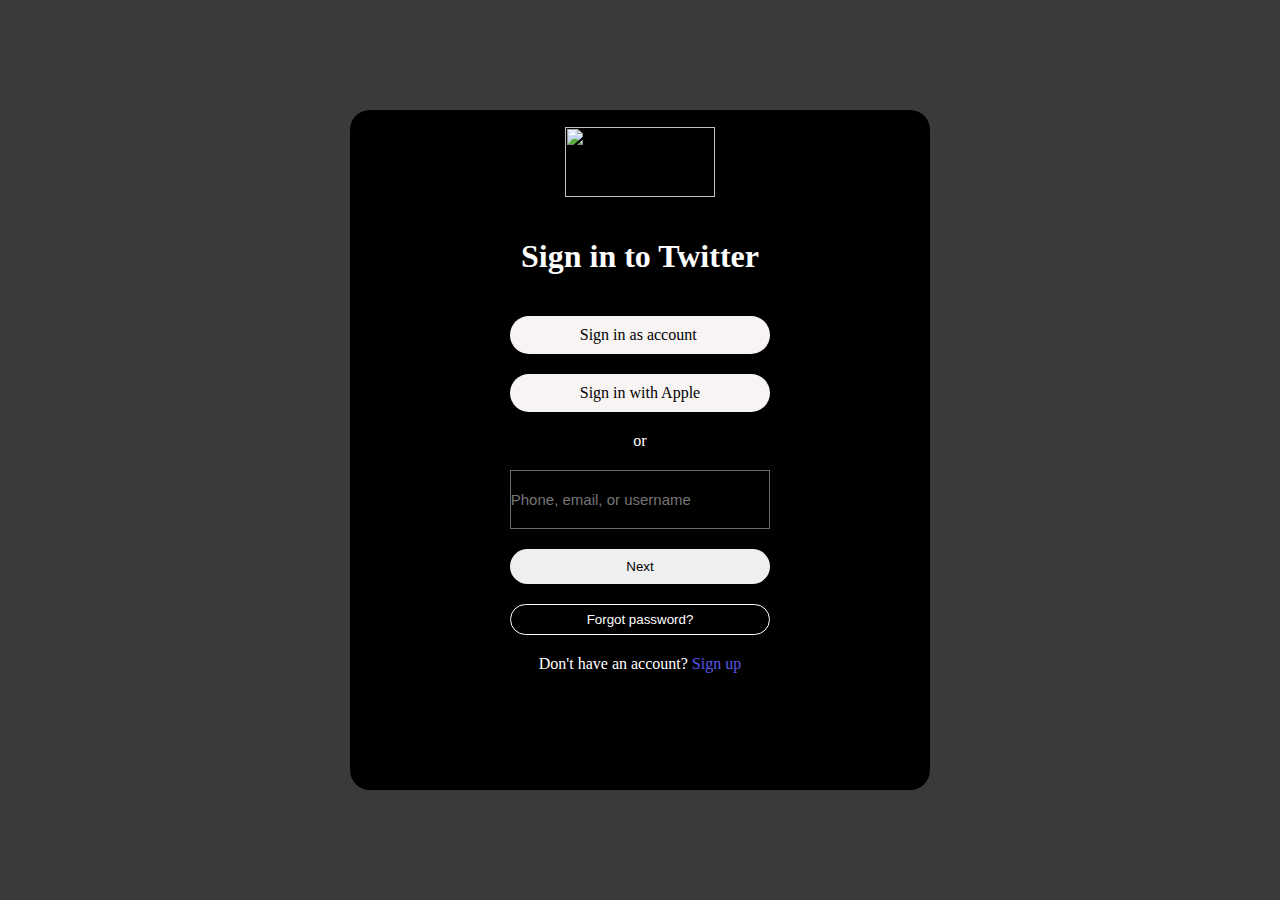
==== index.html @ b9c3ded5 "Create index.html" ====
<!DOCTYPE html>
<html lang="pt-br">

<head>
    <meta charset="UTF-8">
    <meta name="viewport" content="width=device-width, initial-scale=1.0">
    <title>Twitter Clone</title>
    <style>
        body {
            margin: 0;
            padding: 0;
            box-sizing: border-box;
            display: flex;
            justify-content: center;
            align-items: center;
            background-color: rgb(58, 58, 58);
            width: 100vw;
            height: 100vh;
     
        }

        .flex {
            display: flex;
            justify-content: center;
            border-radius: 20px;

            background-color: rgb(0, 0, 0);

            width: 580px;
            height: 680px;
        }

        .container { 
            display: flex;
            justify-content: center;
            align-items: center;
            flex-direction: column;
            gap: 20px;
            padding-bottom: 100px;
        }
        

        .title { 
            color: white;
        }

        .login { 
            width: 100%;
        }

        .conta,
        .apple {
            cursor: pointer;
            background-color: rgb(248, 244, 244);
            padding: 10px 70px;
            border-radius: 20px;
        }

        .user{ 
            width: 100%;
        }

        .text-login {
            width: 100%;
            box-sizing: border-box;
            background-color: rgba(249, 255, 249, 0);
            border: 1px solid rgb(107, 107, 107);
            padding: 20px 0px;
        }


        .middle { 
            color: white;
        
          
        }
        
        .button-next { 
            width: 100%;
        }

        .button-next > button { 
            cursor: pointer;
            padding: 10px 50px;
            border-radius: 20px;
            border: none;
            width: 100%;
        }
        
        .forgot-password { 
            width: 100%;
        }

        .forgot-password > button { 
            cursor: pointer;
            width: 100%;
            padding: 7px 0px;
            border-radius: 20px;
            background-color: black;
            color: white;
            border: 1px solid white;
        }

        input { 
            color: white;
            font-size: 15px;
        }

        span {
            display: block;
        }

        a { 
            color: white;
            text-decoration: none;
     
      
        
        }
        .link { 
            text-align: start; 
        }

        .bottom { 
            display: inline;
            color: rgb(86, 86, 233);
        }

        img { 
            width: 150px;
            height: 70px;
        }dsasad
    
    </style>
</head>

<body>
    <div class="flex">
        <div class="container">
            <img src="/img/x.webp" alt="" class="logotwtiter">
        <div class="title">
            <h1>Sign in to Twitter</h1>
        </div>
        <div class="login">
            <span class="conta">Sign in as account</span>
        </div>
        <div class="login">
            <span class="apple">Sign in with Apple</span>
        </div>

        <!-- Meio da Seçao -->
        <div class="middle">
            <span>or</span>
        </div>

        <div class="user">
            <input  class="text-login type="text" placeholder="Phone, email, or username"">
        </div>

        <div class="button-next">
            <button>Next</button>
        </div>

        <div class="forgot-password">
            <button>Forgot password?</button>
        </div>

        <div class="link">
        <a href="#">Don't have an account? <span class="bottom">Sign up</span></a>
        </div>

    </div>
    </div>

  
</body>

</html>
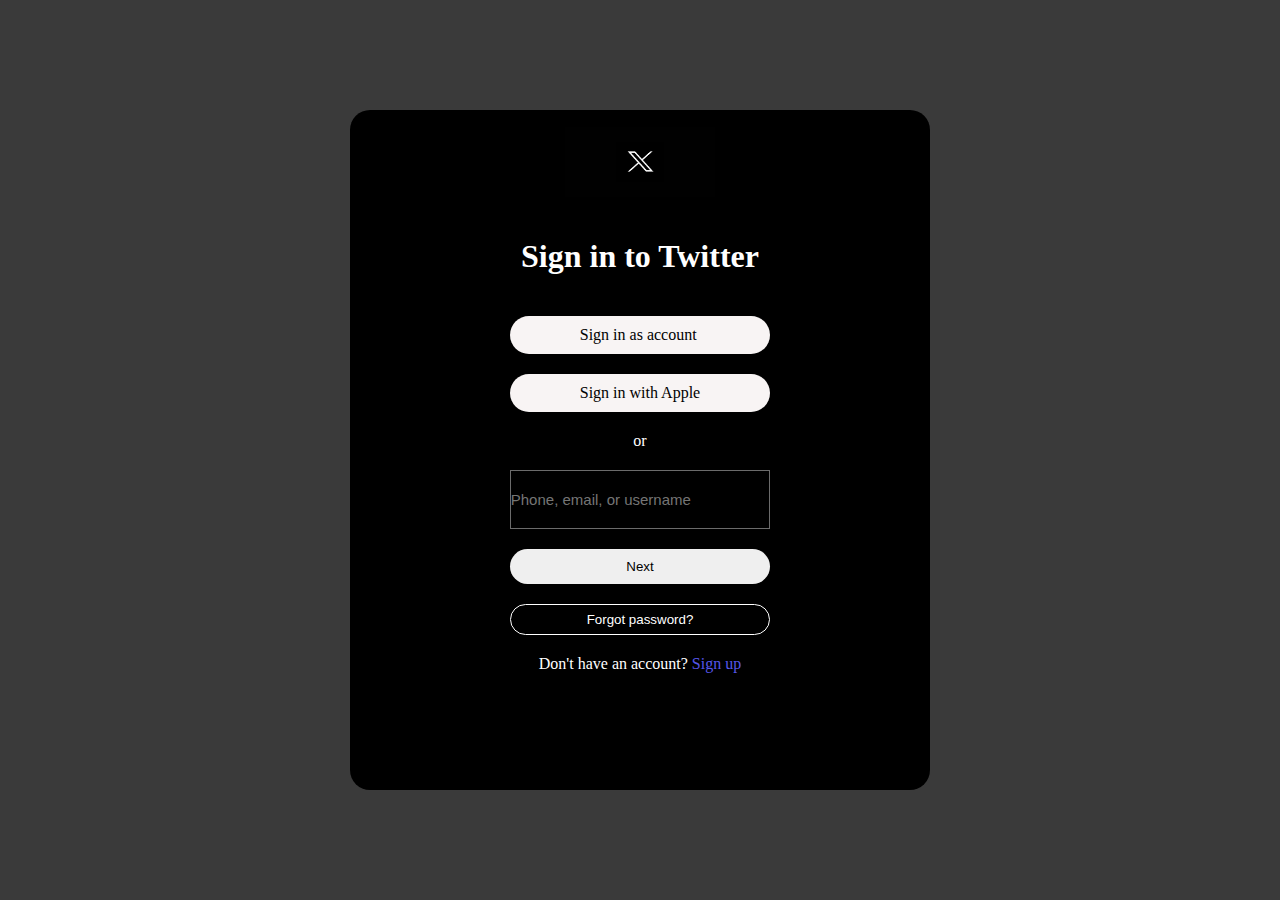
==== commit e98cda59: "att" ====
--- a/index.html
+++ b/index.html
@@ -137,7 +137,7 @@
 <body>
     <div class="flex">
         <div class="container">
-            <img src="/img/x.webp" alt="" class="logotwtiter">
+            <img src="/x.webp" alt="" class="logotwtiter">
         <div class="title">
             <h1>Sign in to Twitter</h1>
         </div>
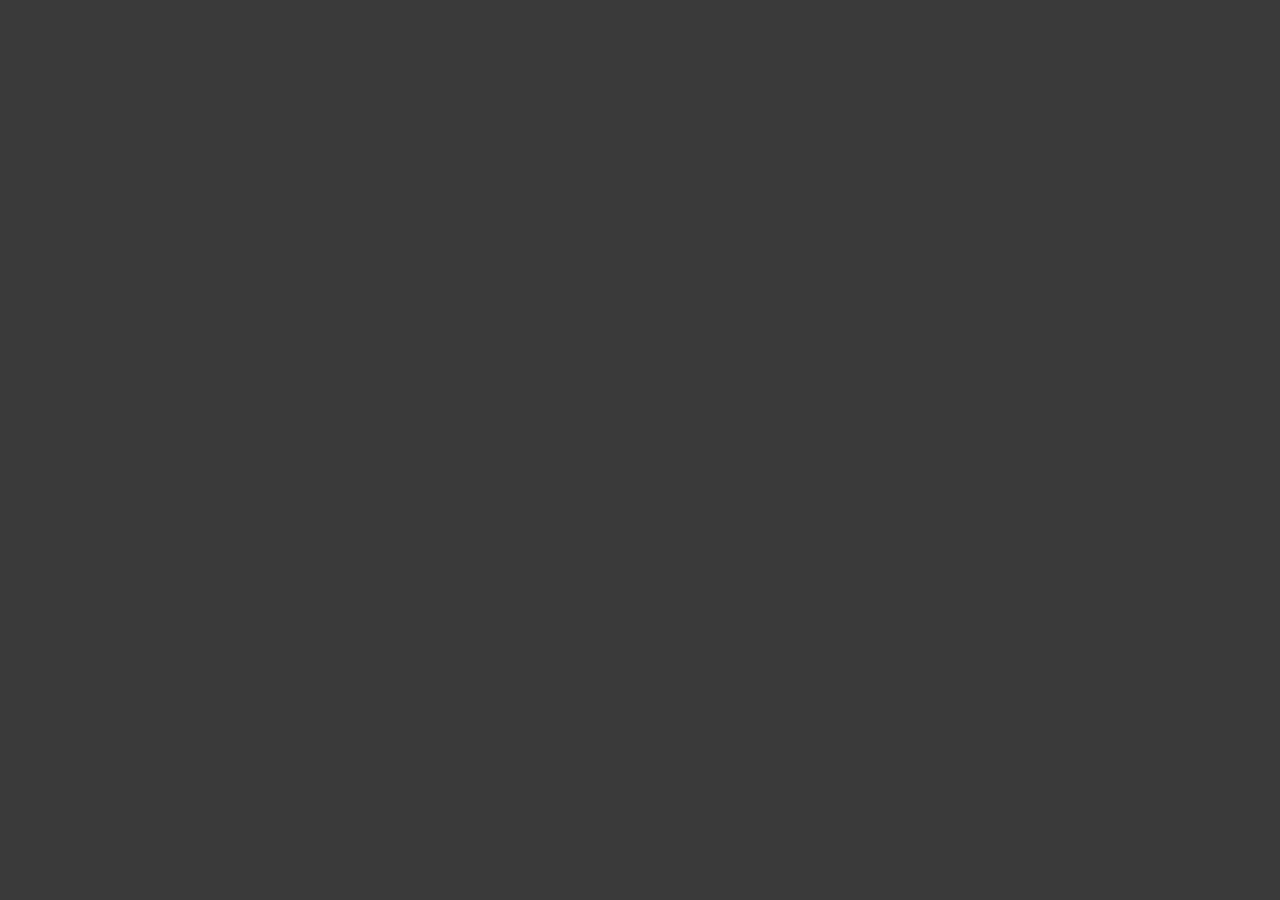
==== commit a3d16b22: "Update index.html" ====
--- a/index.html
+++ b/index.html
@@ -129,9 +129,10 @@
         img { 
             width: 150px;
             height: 70px;
-        }dsasad
-    
-    </style>
+       
+        }
+
+
 </head>
 
 <body>
@@ -154,7 +155,7 @@
         </div>
 
         <div class="user">
-            <input  class="text-login type="text" placeholder="Phone, email, or username"">
+            <input class="text-login" type="text" placeholder="Phone, email, or username">
         </div>
 
         <div class="button-next">
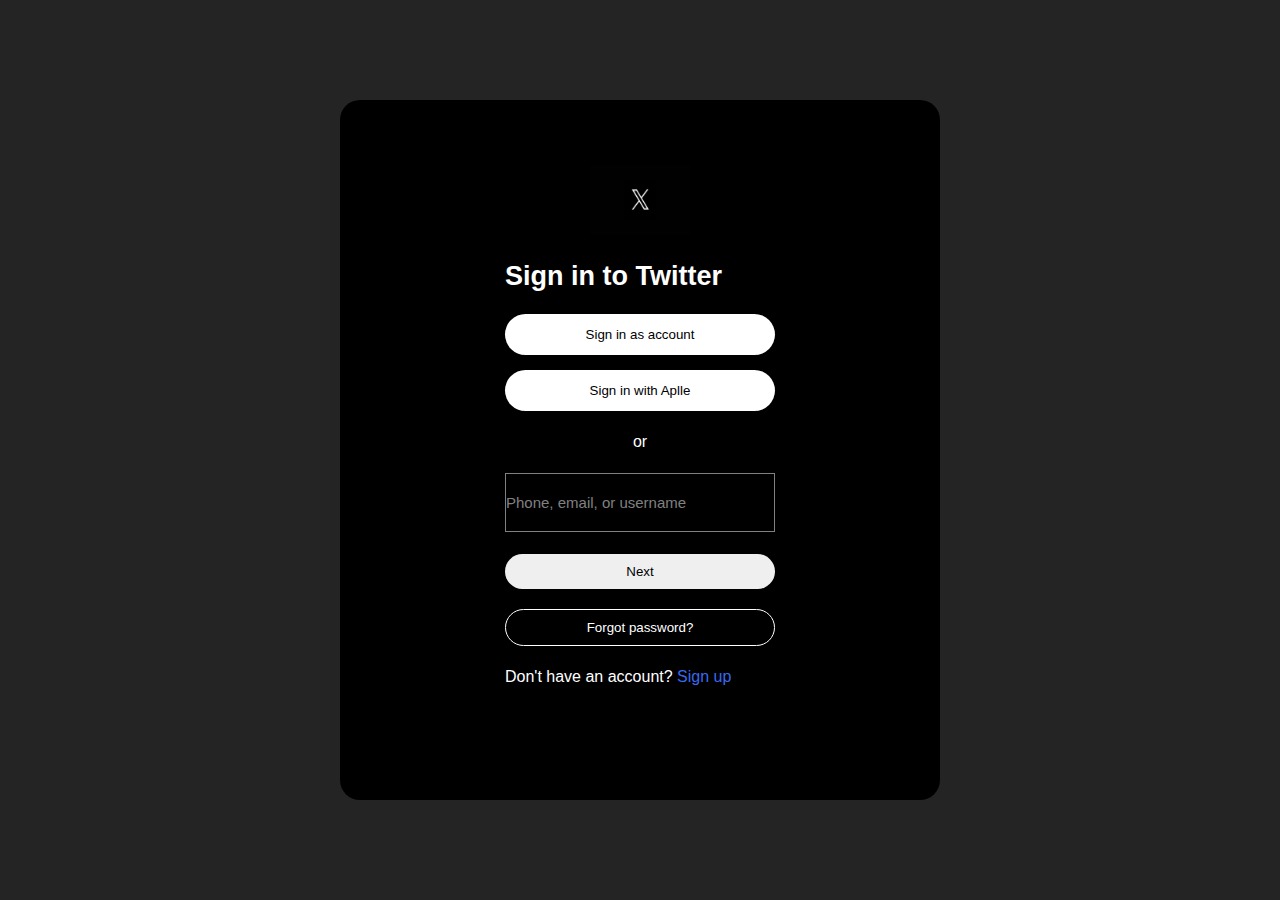
==== commit f39b045f: "Update index.html" ====
--- a/index.html
+++ b/index.html
@@ -4,176 +4,179 @@
 <head>
     <meta charset="UTF-8">
     <meta name="viewport" content="width=device-width, initial-scale=1.0">
-    <title>Twitter Clone</title>
+    <title>Document</title>
     <style>
-        body {
+        * {
+            box-sizing: border-box;
+            font-family: Arial, Helvetica, sans-serif;
             margin: 0;
             padding: 0;
-            box-sizing: border-box;
+        }
+
+        body {
+
+            background-color: rgb(36, 36, 36);
+            height: 100vh;
             display: flex;
             justify-content: center;
             align-items: center;
-            background-color: rgb(58, 58, 58);
-            width: 100vw;
-            height: 100vh;
-     
         }
 
-        .flex {
+        main {
+            width: 600px;
+            height: 700px;
+            background-color: black;
+            color: white;
             display: flex;
             justify-content: center;
             border-radius: 20px;
-
-            background-color: rgb(0, 0, 0);
-
-            width: 580px;
-            height: 680px;
         }
 
-        .container { 
+        h1 { 
+            font-size: 27px;
+            align-self: flex-start;
+            text-align: start;
+        
+       
+  
+        }
+        .container {
             display: flex;
+            align-items: center;
             justify-content: center;
-            align-items: center;
             flex-direction: column;
-            gap: 20px;
-            padding-bottom: 100px;
-        }
-        
-
-        .title { 
-            color: white;
+            background-color: rgb(0, 0, 0);
+            width: 270px;
+            gap: 22px;
+            margin-bottom: 50px;
         }
 
-        .login { 
+        .x {
+            width: 100px;
+            height: 70px;
+        }
+
+        .logins {
+            padding: 12px 0px;
+
+        }
+
+        .botoes-logins {
+            text-align: center;
+            background-color: rgb(255, 255, 255);
+            padding: 13px 0px;
+
+            border-radius: 30px;
+            border: none;
+
+        }
+
+        .login-apple {
+            margin-top: 15px;
+        }
+
+        .botton,
+        .botoes-logins {
             width: 100%;
         }
 
-        .conta,
-        .apple {
-            cursor: pointer;
-            background-color: rgb(248, 244, 244);
-            padding: 10px 70px;
-            border-radius: 20px;
+        /* modificaçoes input */
+        .input-usuario {
+            width: 100%;
+            text-align: center;
         }
 
-        .user{ 
+        input {
             width: 100%;
-        }
-
-        .text-login {
-            width: 100%;
-            box-sizing: border-box;
-            background-color: rgba(249, 255, 249, 0);
-            border: 1px solid rgb(107, 107, 107);
             padding: 20px 0px;
-        }
-
-
-        .middle { 
-            color: white;
-        
-          
-        }
-        
-        .button-next { 
-            width: 100%;
-        }
-
-        .button-next > button { 
-            cursor: pointer;
-            padding: 10px 50px;
-            border-radius: 20px;
-            border: none;
-            width: 100%;
-        }
-        
-        .forgot-password { 
-            width: 100%;
-        }
-
-        .forgot-password > button { 
-            cursor: pointer;
-            width: 100%;
-            padding: 7px 0px;
-            border-radius: 20px;
+            border: 1px solid gray;
             background-color: black;
-            color: white;
-            border: 1px solid white;
-        }
-
-        input { 
             color: white;
             font-size: 15px;
         }
 
-        span {
-            display: block;
+        input::placeholder {
+            font-size: 15px;
+            color: gray;
         }
 
-        a { 
-            color: white;
-            text-decoration: none;
-     
-      
+        /* end */
+
+        .bottom {
         
-        }
-        .link { 
-            text-align: start; 
+            width: 100%;
         }
 
-        .bottom { 
-            display: inline;
-            color: rgb(86, 86, 233);
+        button {
+            cursor: pointer;
+            width: 100%;
+            padding: 10px 0px;
+
+            border-radius: 30px;
+            border: none;
+
         }
 
-        img { 
-            width: 150px;
-            height: 70px;
+        .forgot {
+            margin-top: 20px;
+            background-color: black;
+            color: white;
+            border: 1px solid white;
+
+        }
+
+        .sign {
+            cursor: pointer;
+            color: rgb(57, 105, 238);
        
         }
 
+        p { 
+            align-self: flex-start;
+            text-align: start;
+        }
 
+        @media (max-width: 768px) { 
+          body { 
+            background-color: black;
+          }
+        }
+        
+    </style>
 </head>
 
 <body>
-    <div class="flex">
+    <main>
         <div class="container">
-            <img src="/x.webp" alt="" class="logotwtiter">
-        <div class="title">
+            <div class="logo">
+                <img class="x" src="x.webp" alt="">
+            </div>
             <h1>Sign in to Twitter</h1>
+            <div class="botton">
+                <div class="login-google"><button class="botoes-logins">Sign in as account</button> </div>
+                <div class="login-apple"><button class="botoes-logins">Sign in with Aplle</button> </div>
+            </div>
+
+            <span>or</span>
+
+            <div class="input-usuario">
+                <input type="text" placeholder="Phone, email, or username">
+            </div>
+
+            <div class="bottom">
+                <div class="botao-proximo">
+                    <button>Next</button>
+                </div>
+
+                <div class="esqueci-password">
+                    <button class="forgot">Forgot password?</button>
+                </div>
+            </div>
+
+            <p>Don't have an account? <span class="sign">Sign up</span> </p>
+
         </div>
-        <div class="login">
-            <span class="conta">Sign in as account</span>
-        </div>
-        <div class="login">
-            <span class="apple">Sign in with Apple</span>
-        </div>
-
-        <!-- Meio da Seçao -->
-        <div class="middle">
-            <span>or</span>
-        </div>
-
-        <div class="user">
-            <input class="text-login" type="text" placeholder="Phone, email, or username">
-        </div>
-
-        <div class="button-next">
-            <button>Next</button>
-        </div>
-
-        <div class="forgot-password">
-            <button>Forgot password?</button>
-        </div>
-
-        <div class="link">
-        <a href="#">Don't have an account? <span class="bottom">Sign up</span></a>
-        </div>
-
-    </div>
-    </div>
-
-  
+    </main>
 </body>
 
 </html>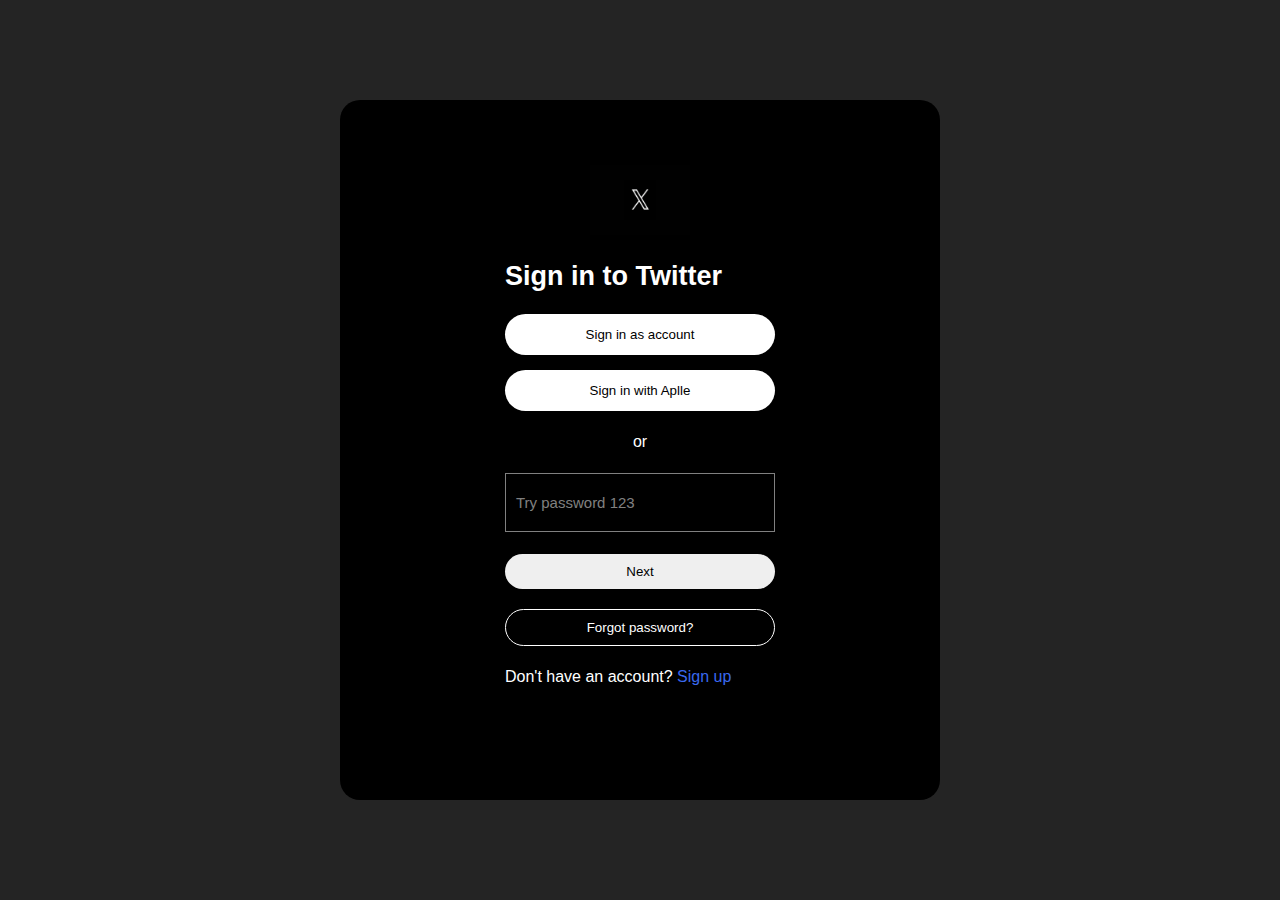
==== commit caf994f7: "projeto terminado" ====
--- a/index.html
+++ b/index.html
@@ -4,7 +4,7 @@
 <head>
     <meta charset="UTF-8">
     <meta name="viewport" content="width=device-width, initial-scale=1.0">
-    <title>Document</title>
+    <title>Login Twitter</title>
     <style>
         * {
             box-sizing: border-box;
@@ -84,6 +84,7 @@
         .input-usuario {
             width: 100%;
             text-align: center;
+          
         }
 
         input {
@@ -93,11 +94,13 @@
             background-color: black;
             color: white;
             font-size: 15px;
+     
         }
 
         input::placeholder {
             font-size: 15px;
             color: gray;
+            padding: 10px;
         }
 
         /* end */
@@ -159,13 +162,14 @@
 
             <span>or</span>
 
-            <div class="input-usuario">
-                <input type="text" placeholder="Phone, email, or username">
+            <div class="input-usuario ">
+                <input class="js-input" type="password" placeholder="Try password 123" onkeydown="
+                   eventEnter(event) ">
             </div>
 
-            <div class="bottom">
+            <div class="bottom js-next">
                 <div class="botao-proximo">
-                    <button>Next</button>
+                    <button onclick="inputElemento()">Next</button>
                 </div>
 
                 <div class="esqueci-password">
@@ -174,9 +178,10 @@
             </div>
 
             <p>Don't have an account? <span class="sign">Sign up</span> </p>
-
+    
         </div>
     </main>
+    <script src="script.js"></script>
 </body>
 
 </html>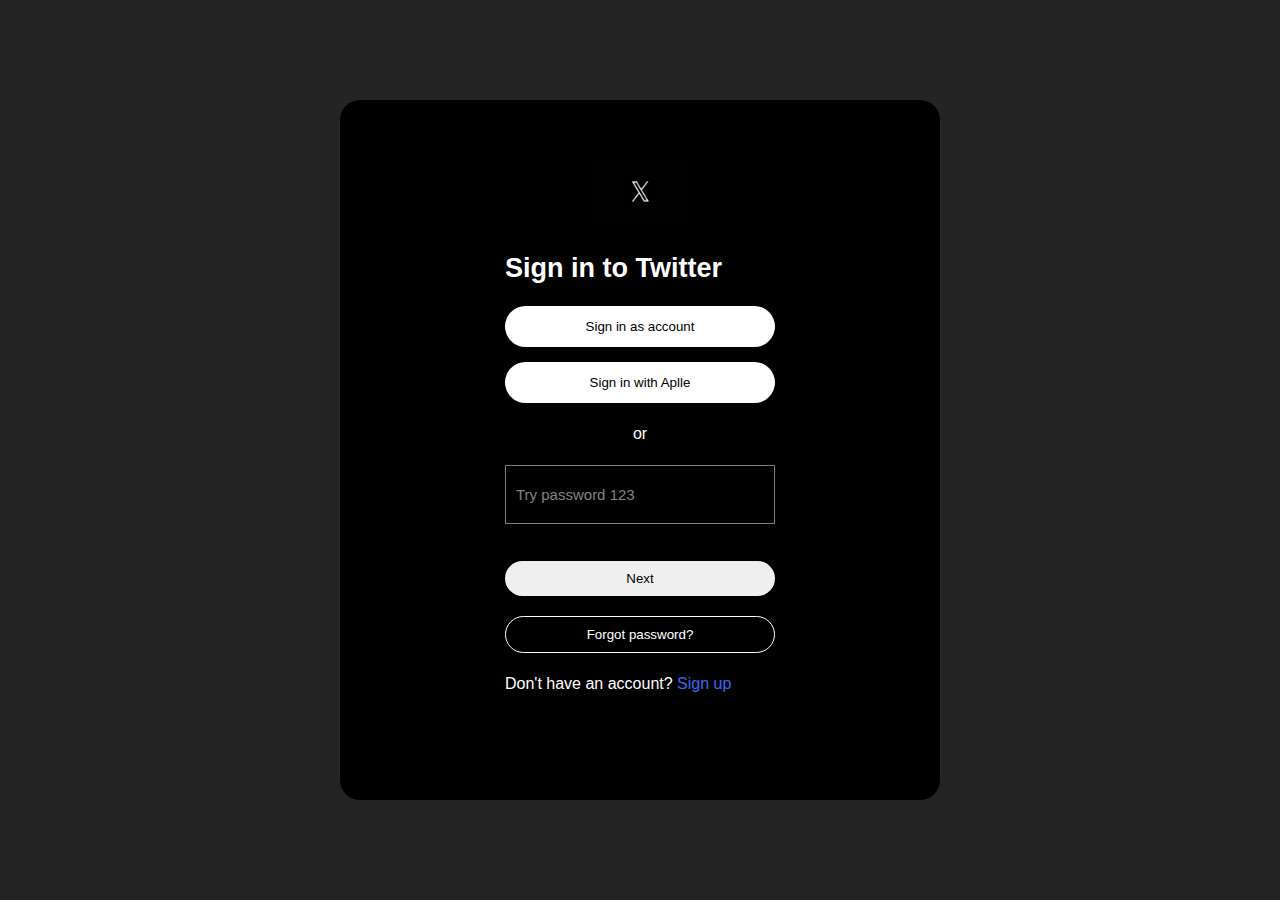
==== commit e2a7afcf: "att" ====
--- a/index.html
+++ b/index.html
@@ -94,7 +94,7 @@
             background-color: black;
             color: white;
             font-size: 15px;
-     
+            margin-bottom: 15px;
         }
 
         input::placeholder {
@@ -134,6 +134,15 @@
        
         }
 
+        .error-message { 
+            color: rgb(247, 0, 0);
+            /* Display none pra esconder o p  */
+            display: none;
+            margin-top: 5px;
+            font-size: 13px;
+            margin: 0;
+            }
+
         p { 
             align-self: flex-start;
             text-align: start;
@@ -165,6 +174,9 @@
             <div class="input-usuario ">
                 <input class="js-input" type="password" placeholder="Try password 123" onkeydown="
                    eventEnter(event) ">
+
+                   <p id="passwordMessage" class="error-message">
+                    Incorrect password. Try again.</p>
             </div>
 
             <div class="bottom js-next">
